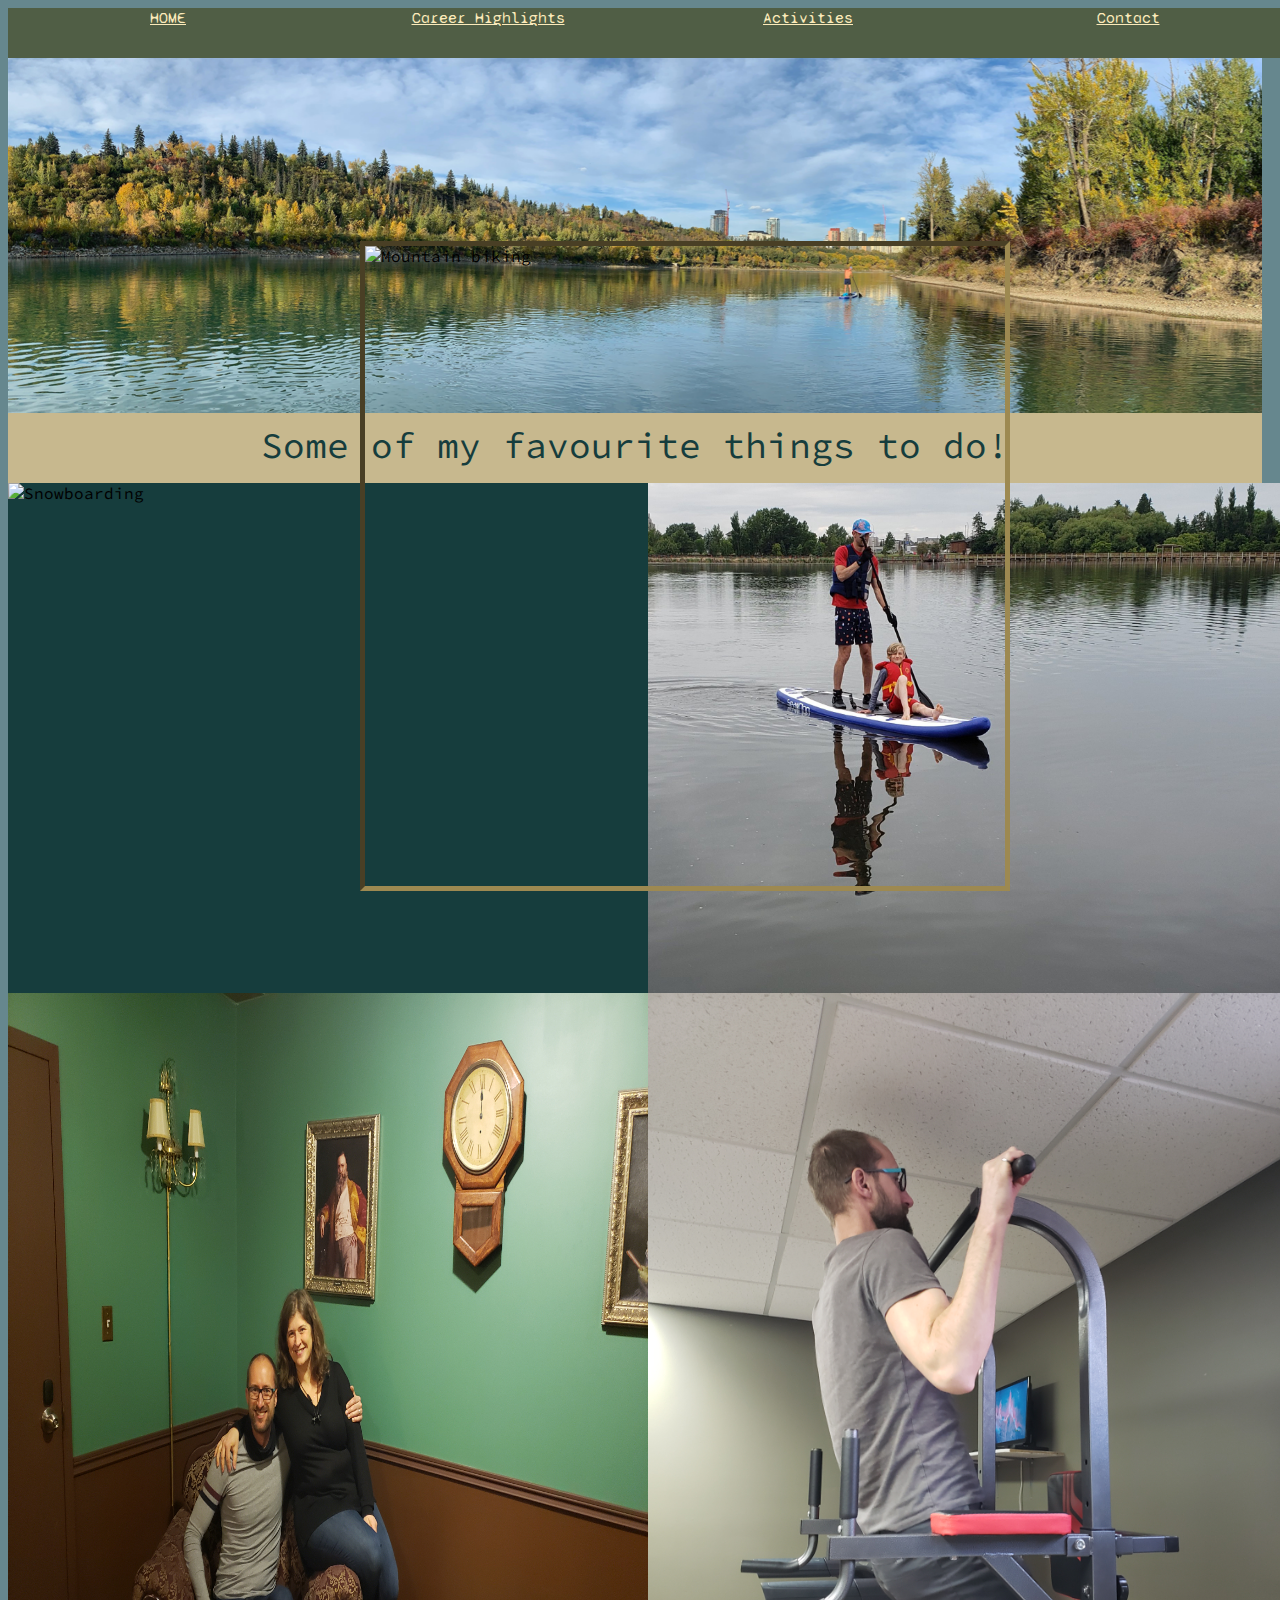
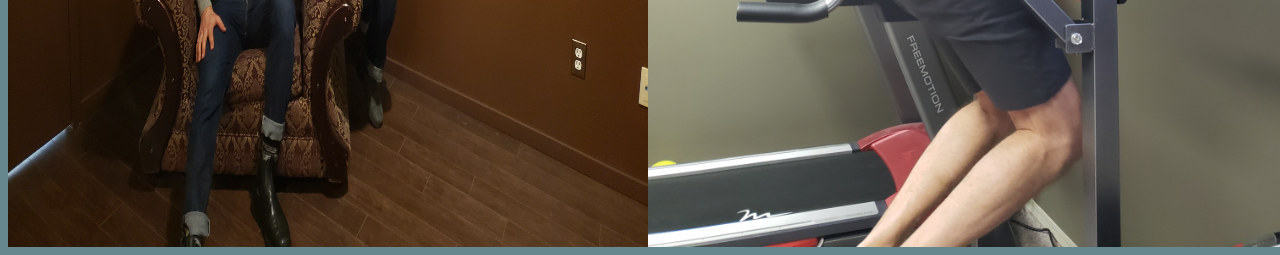
==== activities.html @ bc014c77 "Added activities page" ====
<!DOCTYPE html>
<html lang="en">
<head>
    <meta charset="UTF-8">
    <meta http-equiv="X-UA-Compatible" content="IE=edge">
    <meta name="viewport" content="width=device-width, initial-scale=1.0">
    <title>Steven's Favourite Activities</title>
    <link rel="stylesheet" href="style.css">
    <style>
        img {
            width: 100%;
            height: 100%;
        }
        /*try to make the figure float in the middle of the page*/
        figure {
            position: absolute;
            top: 25vh;
            left: 25vw;
            border: #9d8951 5px inset;
            width: 50vw;
            height: 50vw;

        }
    </style>
</head>
<body>
    <nav>
        <a href="./index.html">HOME</a>
        <a href="./career.html">Career Highlights</a>
        <a href="./activities.html">Activities</a>
        <a href="./contact.html">Contact</a>
    </nav>
    <header>
        Some of my favourite things to do!
    </header>
    <section id="photos">
        <img src="./images/marmot2.jpg" alt="Snowboarding">
        <img src="./images/paddleboarding2.png" alt="Paddle boarding">
        <img src="./images/dates.jpg" alt="Trying new date night activities">
        <img src="./images/workingout.jpg" alt="Working out">
        
    </section>
    <figure>
        <img src="./images/mountainbike.jpg" alt="Mountain biking">
    </figure>
    
</body>
</html>
---- style.css ----
@import url('https://fonts.googleapis.com/css2?family=Nunito:wght@300&family=Source+Code+Pro:wght@600&family=Syne+Mono&display=swap');

nav {
    background-image: url("./images/paddleboarding_reduced.png");
    display: grid;
    grid-template-columns: repeat(4,25vw);
    grid-template-rows: 50px auto;
    text-align: center;
}

nav>a{
    background-color: #505e45;
    color:#Fbeaba;
    font-family: 'Syne Mono',monospace;
    font-size: 16px;
}

a:hover{
    background-color: #83a8cc;
}

body {
    display: grid;
    grid-template-columns: 98vw;
    grid-template-rows: 45vh 70px auto auto auto;
    background-color: #66878e;
    font-family: 'Source Code Pro', monospace;
}

header {
    font-family: 'Source Code Pro', monospace;
    text-align: center;
    font-size: 36px;
    background-color: #c7b88e;
    color: #163d3d;
    padding: 10px;
}

section {
    grid-template-columns: repeat(2,50vw);
    display: grid;
    background-color: #163d3d;
    font-family: 'Source Code Pro', monospace;
}

section>p {
    text-align: center;
    padding: 20px;
    margin: 20px; 
}

#apega {
    background-color: #a1c4e6;
}

#cnt {
    background-color: #809462;
}

aside {
    background-color: #83a8cc;
    color: #211f14;
    font-family: 'Nunito', sans-serif;
    font-size: 18px;
    font-weight: bold;
    display: block;
}

table {
    margin: 10px;
}
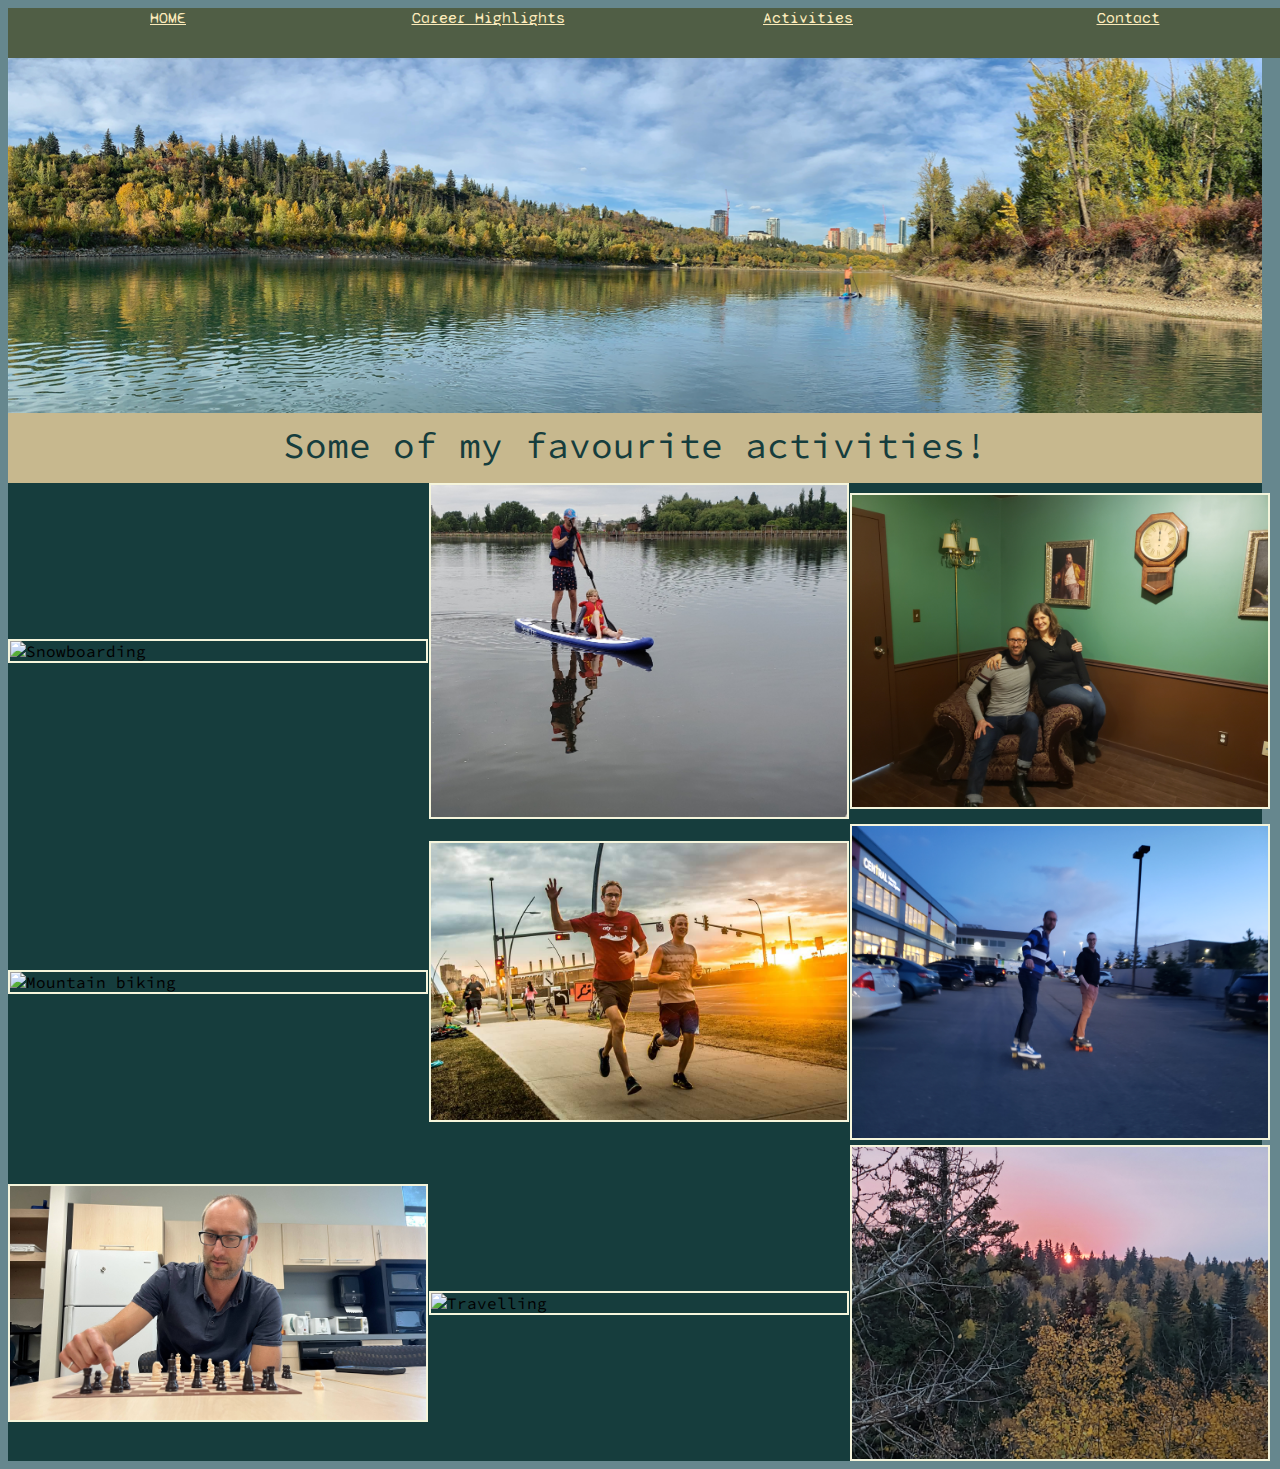
==== commit eafe8389: "website 1.0 complete" ====
--- a/activities.html
+++ b/activities.html
@@ -6,12 +6,23 @@
     <meta name="viewport" content="width=device-width, initial-scale=1.0">
     <title>Steven's Favourite Activities</title>
     <link rel="stylesheet" href="style.css">
+    
+    <link rel="icon" type="image/x-icon" href="./images/steven.png">
     <style>
         img {
             width: 100%;
-            height: 100%;
+            margin-top: auto;
+            margin-bottom: auto;
+            border: 2px beige solid;
+        }
+
+        #photos {
+            grid-template-columns: repeat(3,32.5vw);
+            gap: 5px;
+            
         }
         /*try to make the figure float in the middle of the page*/
+        /*
         figure {
             position: absolute;
             top: 25vh;
@@ -20,7 +31,7 @@
             width: 50vw;
             height: 50vw;
 
-        }
+        }*/
     </style>
 </head>
 <body>
@@ -31,18 +42,21 @@
         <a href="./contact.html">Contact</a>
     </nav>
     <header>
-        Some of my favourite things to do!
+        Some of my favourite activities!
     </header>
     <section id="photos">
         <img src="./images/marmot2.jpg" alt="Snowboarding">
         <img src="./images/paddleboarding2.png" alt="Paddle boarding">
         <img src="./images/dates.jpg" alt="Trying new date night activities">
-        <img src="./images/workingout.jpg" alt="Working out">
+        <img src="./images/mountainbike.jpg" alt="Mountain biking">
+        <img src="./images/running.jpg" alt="Running">
+        <img src="./images/longboarding.jpg" alt="Longboarding">
+        <img src="./images/chess.jpg" alt="Chess">
+        <img src="./images/american.jpg" alt="Travelling">
+        <img src="./images/photography.jpg" alt="photography">
+
         
     </section>
-    <figure>
-        <img src="./images/mountainbike.jpg" alt="Mountain biking">
-    </figure>
     
 </body>
 </html>